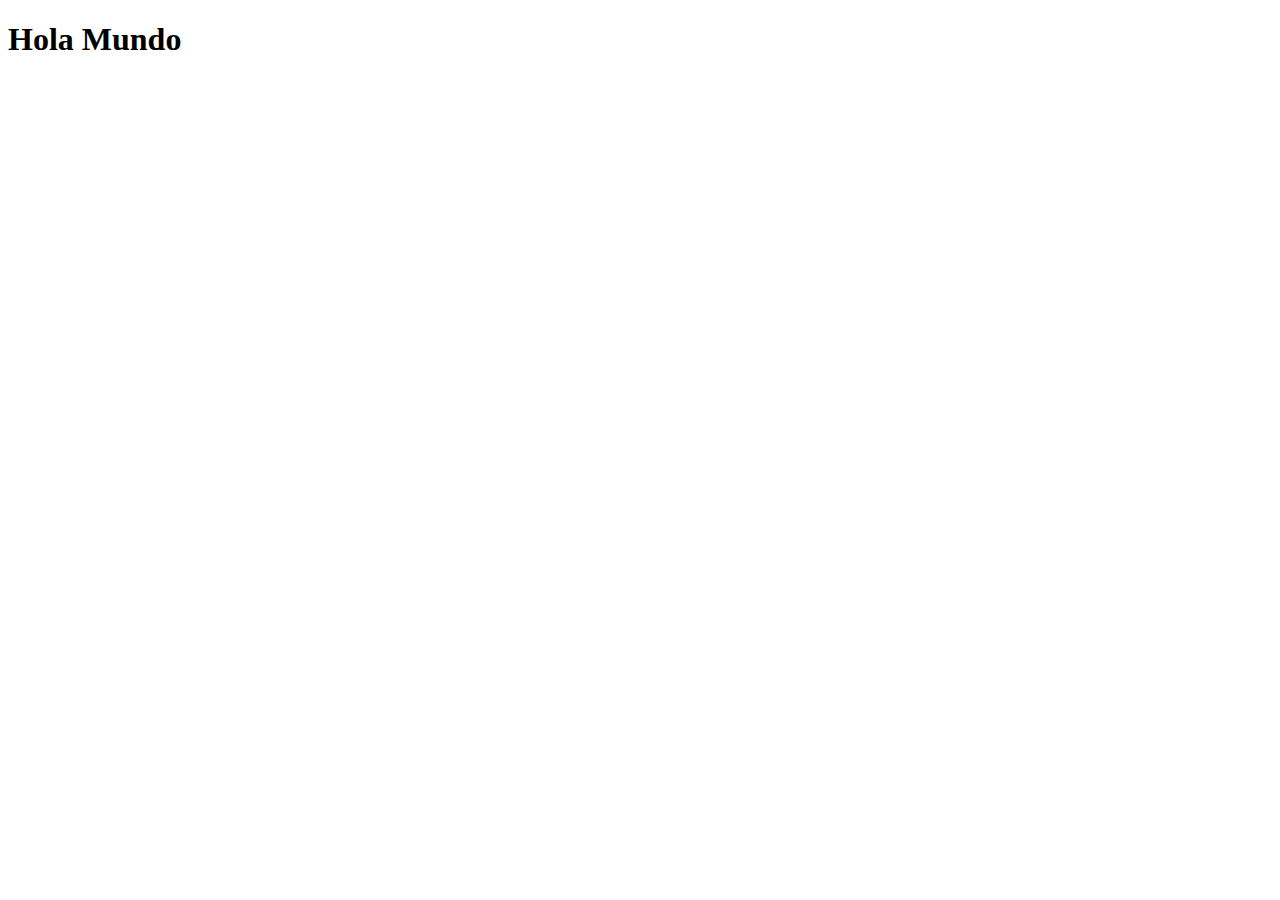
==== index.html @ 7c50d596 "Clase-1-Introducción a HTML" ====
<!DOCTYPE html>
<html lang="en">
<head>
    <meta charset="UTF-8">
    <meta name="viewport" content="width=device-width, initial-scale=1.0">
    <title>Diseñador Freelancer</title>
</head>
<body>
    <h1> Hola Mundo</h1>

    
</body>
</html>
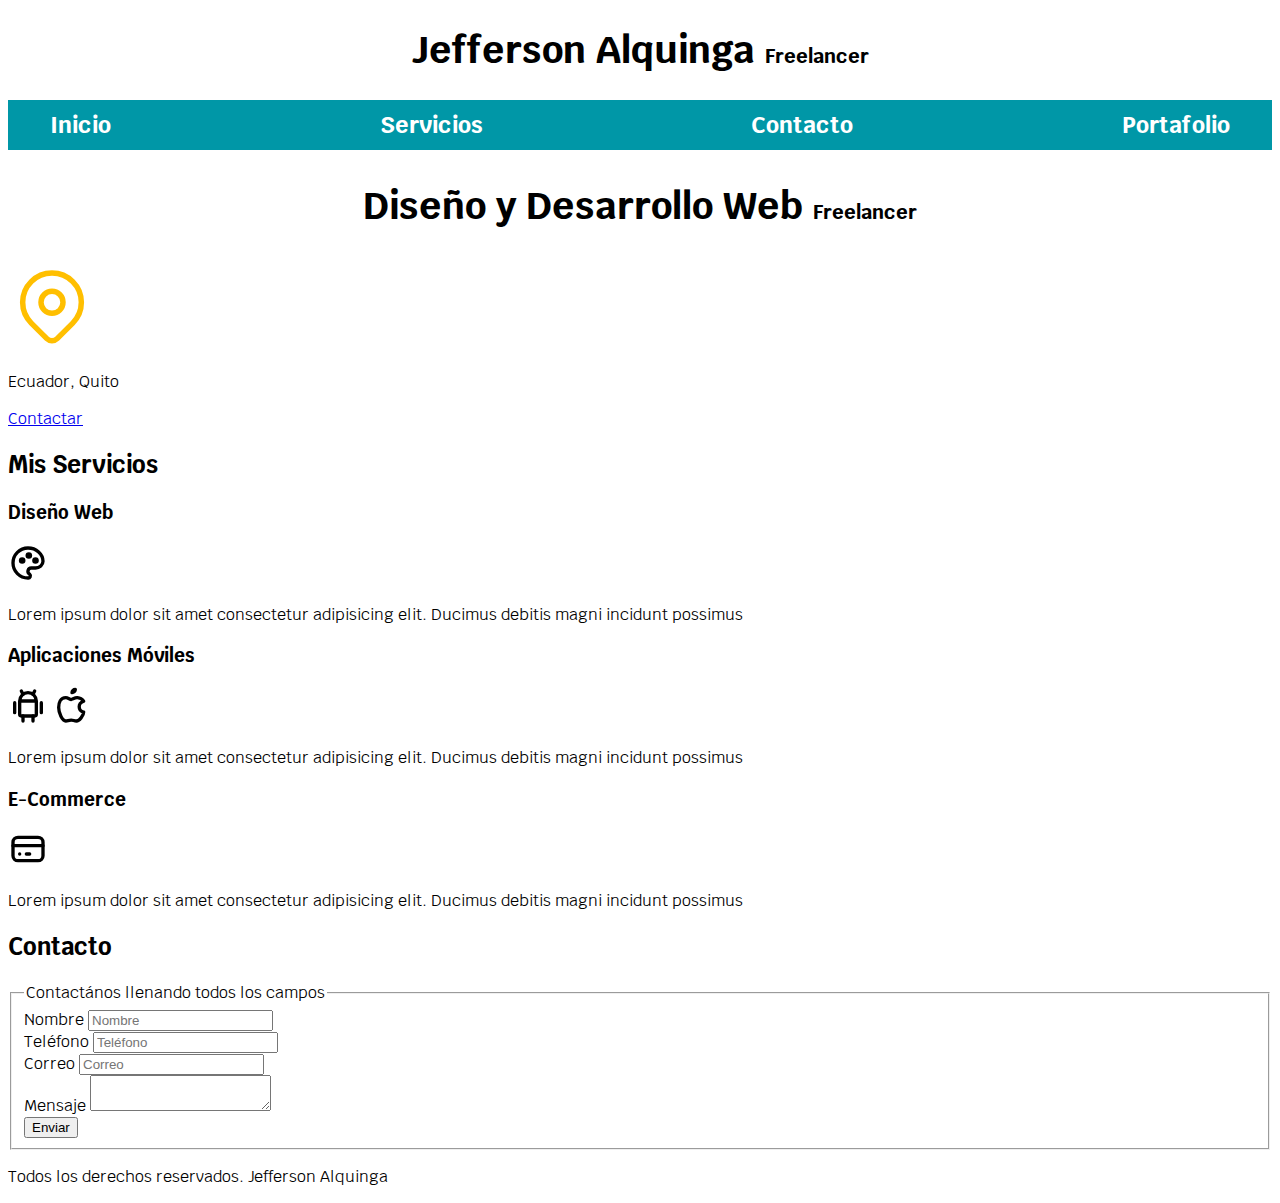
==== commit 6e8cb5e6: "Páginas web response" ====
--- a/index.html
+++ b/index.html
@@ -1,13 +1,157 @@
-<!DOCTYPE html>
-<html lang="en">
-<head>
-    <meta charset="UTF-8">
-    <meta name="viewport" content="width=device-width, initial-scale=1.0">
-    <title>Diseñador Freelancer</title>
+<!DOCTYPE html> <!--Esto dine la versión de HTML que estás utilizando en este caso HTML 5-->
+<html lang="en"> <!--Esto indica el idioma de la página-->
+
+<head> <!--//Aquí va la información que no se muestra en la página-->
+    <meta charset="UTF-8"> <!--//Esto indica el tipo de codificación de caracteres que se está utilizando-->
+    <meta name="viewport" content="Width=Device-Width, initial-scale=1.0">
+    <!--//Esto indica que la página se adapte a cualquier dispositivo-->
+    <title>Diseñador Freelancer</title> <!--//Esto indica el título de la página-->
+    <link rel="preload" href="css/normalize.css" as="style">
+    <link href="stylesheet" href="css/normalize.css">
+    <link
+        href="https://fonts.googleapis.com/css2?family=Krub:ital,wght@0,200;0,300;0,400;0,500;0,600;0,700;1,200;1,300;1,400;1,500;1,600;1,700&display=swap"
+        rel="stylesheet">
+    <link rel="preload" href="css/styles.css" as="style">
+    <link href="css/styles.css" rel="stylesheet">
+
 </head>
+
 <body>
-    <h1> Hola Mundo</h1>
+    <header>
+        <h1 class="titulo">Jefferson Alquinga <span>Freelancer</span></h1>
+    </header>
 
+    <div class="nav-bg">
+    <nav class="navegacion-principal contenedor ">
+        <a href="#">Inicio</a>
+        <a href="#">Servicios</a>
+        <a href="#">Contacto</a>
+        <a href="#">Portafolio</a>
+    </nav>
+    </div>
+    <h2 class="titulo">Diseño y Desarrollo Web <span>Freelancer</span></h2>
+
+        <svg xmlns="http://www.w3.org/2000/svg" class="icon icon-tabler icon-tabler-map-pin" width="88" height="88"
+            viewBox="0 0 24 24" stroke-width="1.5" stroke="#ffbf00" fill="none" stroke-linecap="round"
+            stroke-linejoin="round">
+            <path stroke="none" d="M0 0h24v24H0z" fill="none" />
+            <path d="M9 11a3 3 0 1 0 6 0a3 3 0 0 0 -6 0" />
+            <path d="M17.657 16.657l-4.243 4.243a2 2 0 0 1 -2.827 0l-4.244 -4.243a8 8 0 1 1 11.314 0z" />
+        </svg>
     
+
+    <p>Ecuador, Quito</p>
+    <a href="#"> Contactar</a>
+    </section>
+
+    <main>
+        <h2>Mis Servicios</h2>
+
+        <section>
+            <h3>Diseño Web</h3>
+            <P>
+                <svg xmlns="http://www.w3.org/2000/svg" class="icon icon-tabler icon-tabler-palette" width="40"
+                    height="40" viewBox="0 0 24 24" stroke-width="2" stroke="currentColor" fill="none"
+                    stroke-linecap="round" stroke-linejoin="round">
+                    <path stroke="none" d="M0 0h24v24H0z" fill="none" />
+                    <path
+                        d="M12 21a9 9 0 0 1 0 -18c4.97 0 9 3.582 9 8c0 1.06 -.474 2.078 -1.318 2.828c-.844 .75 -1.989 1.172 -3.182 1.172h-2.5a2 2 0 0 0 -1 3.75a1.3 1.3 0 0 1 -1 2.25" />
+                    <path d="M8.5 10.5m-1 0a1 1 0 1 0 2 0a1 1 0 1 0 -2 0" />
+                    <path d="M12.5 7.5m-1 0a1 1 0 1 0 2 0a1 1 0 1 0 -2 0" />
+                    <path d="M16.5 10.5m-1 0a1 1 0 1 0 2 0a1 1 0 1 0 -2 0" />
+                </svg>
+            </P>
+            <p>Lorem ipsum dolor sit amet consectetur adipisicing elit. Ducimus debitis magni incidunt possimus</p>
+
+        </section>
+
+        <section>
+            <h3>Aplicaciones Móviles</h3>
+            <p>
+                <svg xmlns="http://www.w3.org/2000/svg" class="icon icon-tabler icon-tabler-brand-android" width="40"
+                    height="40" viewBox="0 0 24 24" stroke-width="2" stroke="currentColor" fill="none"
+                    stroke-linecap="round" stroke-linejoin="round">
+                    <path stroke="none" d="M0 0h24v24H0z" fill="none" />
+                    <path d="M4 10l0 6" />
+                    <path d="M20 10l0 6" />
+                    <path d="M7 9h10v8a1 1 0 0 1 -1 1h-8a1 1 0 0 1 -1 -1v-8a5 5 0 0 1 10 0" />
+                    <path d="M8 3l1 2" />
+                    <path d="M16 3l-1 2" />
+                    <path d="M9 18l0 3" />
+                    <path d="M15 18l0 3" />
+                </svg>
+                <svg xmlns="http://www.w3.org/2000/svg" class="icon icon-tabler icon-tabler-brand-apple" width="40"
+                    height="40" viewBox="0 0 24 24" stroke-width="2" stroke="currentColor" fill="none"
+                    stroke-linecap="round" stroke-linejoin="round">
+                    <path stroke="none" d="M0 0h24v24H0z" fill="none" />
+                    <path
+                        d="M8.286 7.008c-3.216 0 -4.286 3.23 -4.286 5.92c0 3.229 2.143 8.072 4.286 8.072c1.165 -.05 1.799 -.538 3.214 -.538c1.406 0 1.607 .538 3.214 .538s4.286 -3.229 4.286 -5.381c-.03 -.011 -2.649 -.434 -2.679 -3.23c-.02 -2.335 2.589 -3.179 2.679 -3.228c-1.096 -1.606 -3.162 -2.113 -3.75 -2.153c-1.535 -.12 -3.032 1.077 -3.75 1.077c-.729 0 -2.036 -1.077 -3.214 -1.077z" />
+                    <path d="M12 4a2 2 0 0 0 2 -2a2 2 0 0 0 -2 2" />
+                </svg>
+
+            </p>
+            <p>Lorem ipsum dolor sit amet consectetur adipisicing elit. Ducimus debitis magni incidunt possimus</p>
+
+        </section>
+
+
+        <section>
+            <h3>E-Commerce</h3>
+            <p>
+                <svg xmlns="http://www.w3.org/2000/svg" class="icon icon-tabler icon-tabler-credit-card" width="40"
+                    height="40" viewBox="0 0 24 24" stroke-width="2" stroke="currentColor" fill="none"
+                    stroke-linecap="round" stroke-linejoin="round">
+                    <path stroke="none" d="M0 0h24v24H0z" fill="none" />
+                    <path d="M3 5m0 3a3 3 0 0 1 3 -3h12a3 3 0 0 1 3 3v8a3 3 0 0 1 -3 3h-12a3 3 0 0 1 -3 -3z" />
+                    <path d="M3 10l18 0" />
+                    <path d="M7 15l.01 0" />
+                    <path d="M11 15l2 0" />
+                </svg>
+            </p>
+            <p>Lorem ipsum dolor sit amet consectetur adipisicing elit. Ducimus debitis magni incidunt possimus</p>
+        </section>
+    </main>
+
+    <section>
+
+        <h2> Contacto</h2>
+        <form>
+            <fieldset>
+
+                <legend>Contactános llenando todos los campos </legend>
+                <div>
+                    <label>Nombre</label>
+                    <input type="text" placeholder="Nombre">
+                </div>
+                <div>
+                    <label> Teléfono</label>
+                    <input type="tel" placeholder="Teléfono">
+                </div>
+                <div>
+                    <label>Correo</label>
+                    <input type="email" placeholder="Correo">
+                </div>
+                <div>
+                    <label>Mensaje</label>
+                    <textarea></textarea>
+                </div>
+                <div>
+                    <input type="submit" value="Enviar">
+                </div>
+
+            </fieldset>
+
+        </form>
+    </section>
+
+
+    <footer>
+        <p> Todos los derechos reservados. Jefferson Alquinga</p>
+    </footer>
 </body>
+
+
+
+
+
 </html>--- a/css/styles.css
+++ b/css/styles.css
@@ -0,0 +1,58 @@
+:root {
+  --blanco: #ffffff;
+  --oscuro: #212121;
+  --primario: #ffc107;
+  --secundario: #0097a7;
+  --gris: #757575;
+  --fuente-principal: 3.8rem;
+}
+
+html {
+  font-size: 62.5%;
+}
+body {
+  font-size: 16px; /* 1 rem = 10px */
+  font-family: "Krub", sans-serif;
+}
+.titulo {
+  text-align: center;
+  font-size: 3.8rem;
+}
+
+.titulo span {
+  font-size: 2rem;
+}
+
+.contenedor {
+  max-width: 120rem;
+  margin: 0 auto;
+}
+
+.nav-bg {
+  background-color: var(--secundario);
+}
+.navegacion-principal {
+  display: flex;
+  flex-direction: column;
+}
+@media screen and (min-width: 768px) {
+  .navegacion-principal {
+    flex-direction: row;
+    justify-content: space-between;
+  }
+}
+
+.navegacion-principal a {
+  display: block;
+  text-align: center;
+
+  color: var(--blanco);
+  text-decoration: none;
+  font-size: 2.3rem;
+  font-weight: 800;
+  padding: 1rem;
+}
+.navegacion-principal a:hover {
+  background-color: var(--primario);
+  color: var(--oscuro);
+}
--- a/css/styles.css
+++ b/css/styles.css
@@ -0,0 +1,58 @@
+:root {
+  --blanco: #ffffff;
+  --oscuro: #212121;
+  --primario: #ffc107;
+  --secundario: #0097a7;
+  --gris: #757575;
+  --fuente-principal: 3.8rem;
+}
+
+html {
+  font-size: 62.5%;
+}
+body {
+  font-size: 16px; /* 1 rem = 10px */
+  font-family: "Krub", sans-serif;
+}
+.titulo {
+  text-align: center;
+  font-size: 3.8rem;
+}
+
+.titulo span {
+  font-size: 2rem;
+}
+
+.contenedor {
+  max-width: 120rem;
+  margin: 0 auto;
+}
+
+.nav-bg {
+  background-color: var(--secundario);
+}
+.navegacion-principal {
+  display: flex;
+  flex-direction: column;
+}
+@media screen and (min-width: 768px) {
+  .navegacion-principal {
+    flex-direction: row;
+    justify-content: space-between;
+  }
+}
+
+.navegacion-principal a {
+  display: block;
+  text-align: center;
+
+  color: var(--blanco);
+  text-decoration: none;
+  font-size: 2.3rem;
+  font-weight: 800;
+  padding: 1rem;
+}
+.navegacion-principal a:hover {
+  background-color: var(--primario);
+  color: var(--oscuro);
+}
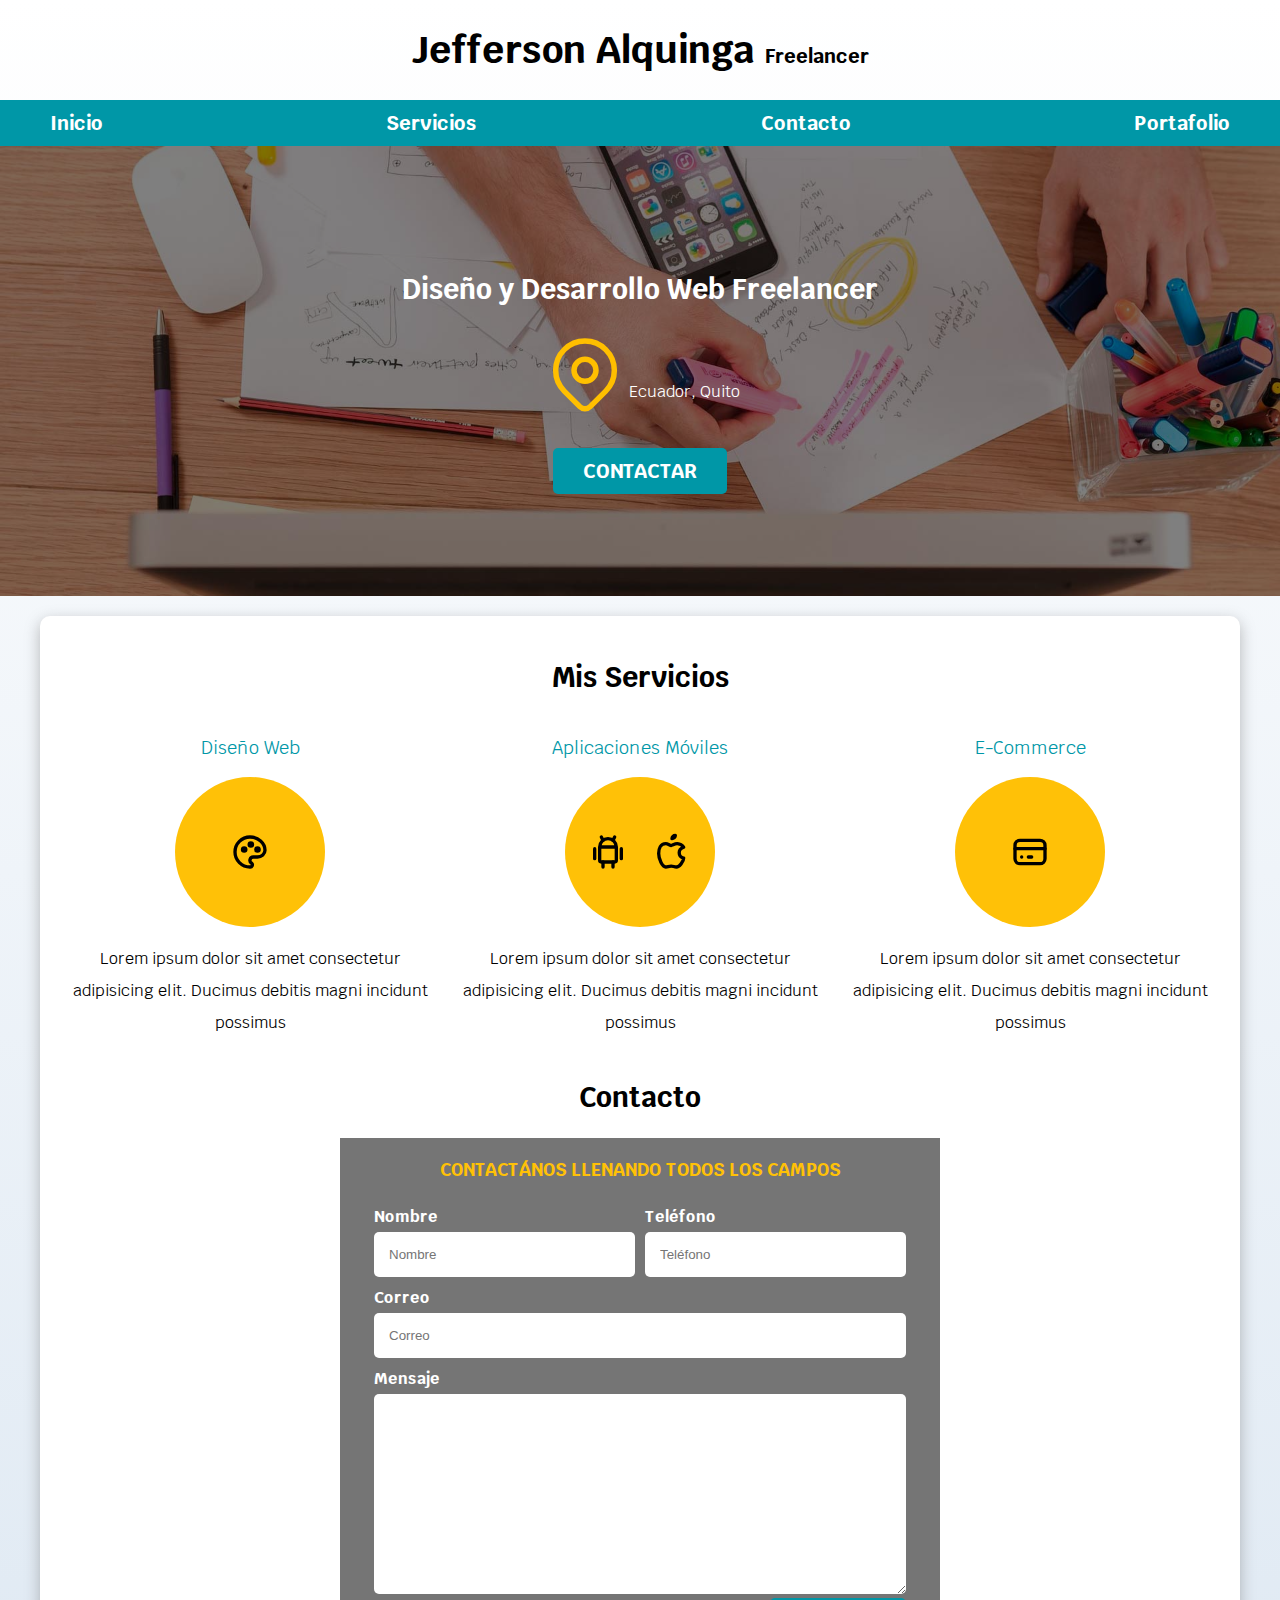
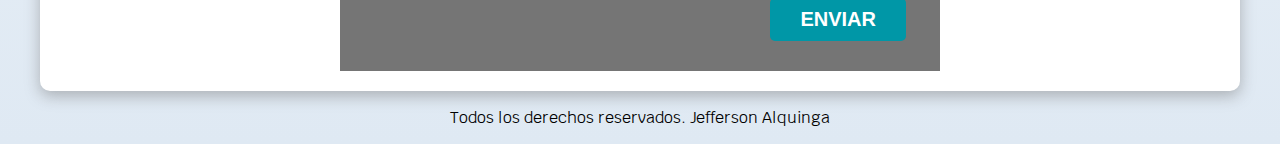
==== commit 11b9c328: "Sitio Freelancer Finalizado" ====
--- a/index.html
+++ b/index.html
@@ -6,6 +6,8 @@
     <meta name="viewport" content="Width=Device-Width, initial-scale=1.0">
     <!--//Esto indica que la página se adapte a cualquier dispositivo-->
     <title>Diseñador Freelancer</title> <!--//Esto indica el título de la página-->
+
+
     <link rel="preload" href="css/normalize.css" as="style">
     <link href="stylesheet" href="css/normalize.css">
     <link
@@ -20,138 +22,159 @@
     <header>
         <h1 class="titulo">Jefferson Alquinga <span>Freelancer</span></h1>
     </header>
+    <!--  -->
+    <div class="nav-bg">
+        <nav class="navegacion-principal contenedor ">
+            <a href="#">Inicio</a>
+            <a href="#">Servicios</a>
+            <a href="#">Contacto</a>
+            <a href="#">Portafolio</a>
+        </nav>
+    </div>
+    <section class="hero">
+        <div class="contenido-hero">
+            <h2>Diseño y Desarrollo Web <span>Freelancer</span></h2>
 
-    <div class="nav-bg">
-    <nav class="navegacion-principal contenedor ">
-        <a href="#">Inicio</a>
-        <a href="#">Servicios</a>
-        <a href="#">Contacto</a>
-        <a href="#">Portafolio</a>
-    </nav>
-    </div>
-    <h2 class="titulo">Diseño y Desarrollo Web <span>Freelancer</span></h2>
+            <div class="ubicacion">
+                <svg xmlns="http://www.w3.org/2000/svg" class="icon icon-tabler icon-tabler-map-pin" width="88"
+                    height="88" viewBox="0 0 24 24" stroke-width="1.5" stroke="#ffbf00" fill="none"
+                    stroke-linecap="round" stroke-linejoin="round">
+                    <path stroke="none" d="M0 0h24v24H0z" fill="none" />
+                    <path d="M9 11a3 3 0 1 0 6 0a3 3 0 0 0 -6 0" />
+                    <path d="M17.657 16.657l-4.243 4.243a2 2 0 0 1 -2.827 0l-4.244 -4.243a8 8 0 1 1 11.314 0z" />
+                </svg>
+                <p>Ecuador, Quito</p>
+            </div>
 
-        <svg xmlns="http://www.w3.org/2000/svg" class="icon icon-tabler icon-tabler-map-pin" width="88" height="88"
-            viewBox="0 0 24 24" stroke-width="1.5" stroke="#ffbf00" fill="none" stroke-linecap="round"
-            stroke-linejoin="round">
-            <path stroke="none" d="M0 0h24v24H0z" fill="none" />
-            <path d="M9 11a3 3 0 1 0 6 0a3 3 0 0 0 -6 0" />
-            <path d="M17.657 16.657l-4.243 4.243a2 2 0 0 1 -2.827 0l-4.244 -4.243a8 8 0 1 1 11.314 0z" />
-        </svg>
-    
 
-    <p>Ecuador, Quito</p>
-    <a href="#"> Contactar</a>
+
+            <a class="boton" href="#"> Contactar</a>
+        </div><!-- ubicacion contenido-hero -->
+
+
     </section>
 
-    <main>
+    <main class="contenedor   sombra">
         <h2>Mis Servicios</h2>
 
-        <section>
-            <h3>Diseño Web</h3>
-            <P>
-                <svg xmlns="http://www.w3.org/2000/svg" class="icon icon-tabler icon-tabler-palette" width="40"
-                    height="40" viewBox="0 0 24 24" stroke-width="2" stroke="currentColor" fill="none"
-                    stroke-linecap="round" stroke-linejoin="round">
-                    <path stroke="none" d="M0 0h24v24H0z" fill="none" />
-                    <path
-                        d="M12 21a9 9 0 0 1 0 -18c4.97 0 9 3.582 9 8c0 1.06 -.474 2.078 -1.318 2.828c-.844 .75 -1.989 1.172 -3.182 1.172h-2.5a2 2 0 0 0 -1 3.75a1.3 1.3 0 0 1 -1 2.25" />
-                    <path d="M8.5 10.5m-1 0a1 1 0 1 0 2 0a1 1 0 1 0 -2 0" />
-                    <path d="M12.5 7.5m-1 0a1 1 0 1 0 2 0a1 1 0 1 0 -2 0" />
-                    <path d="M16.5 10.5m-1 0a1 1 0 1 0 2 0a1 1 0 1 0 -2 0" />
-                </svg>
-            </P>
-            <p>Lorem ipsum dolor sit amet consectetur adipisicing elit. Ducimus debitis magni incidunt possimus</p>
 
-        </section>
-
-        <section>
-            <h3>Aplicaciones Móviles</h3>
-            <p>
-                <svg xmlns="http://www.w3.org/2000/svg" class="icon icon-tabler icon-tabler-brand-android" width="40"
-                    height="40" viewBox="0 0 24 24" stroke-width="2" stroke="currentColor" fill="none"
-                    stroke-linecap="round" stroke-linejoin="round">
-                    <path stroke="none" d="M0 0h24v24H0z" fill="none" />
-                    <path d="M4 10l0 6" />
-                    <path d="M20 10l0 6" />
-                    <path d="M7 9h10v8a1 1 0 0 1 -1 1h-8a1 1 0 0 1 -1 -1v-8a5 5 0 0 1 10 0" />
-                    <path d="M8 3l1 2" />
-                    <path d="M16 3l-1 2" />
-                    <path d="M9 18l0 3" />
-                    <path d="M15 18l0 3" />
-                </svg>
-                <svg xmlns="http://www.w3.org/2000/svg" class="icon icon-tabler icon-tabler-brand-apple" width="40"
-                    height="40" viewBox="0 0 24 24" stroke-width="2" stroke="currentColor" fill="none"
-                    stroke-linecap="round" stroke-linejoin="round">
-                    <path stroke="none" d="M0 0h24v24H0z" fill="none" />
-                    <path
-                        d="M8.286 7.008c-3.216 0 -4.286 3.23 -4.286 5.92c0 3.229 2.143 8.072 4.286 8.072c1.165 -.05 1.799 -.538 3.214 -.538c1.406 0 1.607 .538 3.214 .538s4.286 -3.229 4.286 -5.381c-.03 -.011 -2.649 -.434 -2.679 -3.23c-.02 -2.335 2.589 -3.179 2.679 -3.228c-1.096 -1.606 -3.162 -2.113 -3.75 -2.153c-1.535 -.12 -3.032 1.077 -3.75 1.077c-.729 0 -2.036 -1.077 -3.214 -1.077z" />
-                    <path d="M12 4a2 2 0 0 0 2 -2a2 2 0 0 0 -2 2" />
-                </svg>
-
-            </p>
-            <p>Lorem ipsum dolor sit amet consectetur adipisicing elit. Ducimus debitis magni incidunt possimus</p>
-
-        </section>
+        <!-- Comienzo de la clase servicios -->
+        <div class="servicios">
 
 
-        <section>
-            <h3>E-Commerce</h3>
-            <p>
-                <svg xmlns="http://www.w3.org/2000/svg" class="icon icon-tabler icon-tabler-credit-card" width="40"
-                    height="40" viewBox="0 0 24 24" stroke-width="2" stroke="currentColor" fill="none"
-                    stroke-linecap="round" stroke-linejoin="round">
-                    <path stroke="none" d="M0 0h24v24H0z" fill="none" />
-                    <path d="M3 5m0 3a3 3 0 0 1 3 -3h12a3 3 0 0 1 3 3v8a3 3 0 0 1 -3 3h-12a3 3 0 0 1 -3 -3z" />
-                    <path d="M3 10l18 0" />
-                    <path d="M7 15l.01 0" />
-                    <path d="M11 15l2 0" />
-                </svg>
-            </p>
-            <p>Lorem ipsum dolor sit amet consectetur adipisicing elit. Ducimus debitis magni incidunt possimus</p>
+            <section class="servicio">
+                <h3>Diseño Web</h3>
+                <div class="iconos">
+                    <svg xmlns="http://www.w3.org/2000/svg" class="icon icon-tabler icon-tabler-palette" width="40"
+                        height="40" viewBox="0 0 24 24" stroke-width="2" stroke="currentColor" fill="none"
+                        stroke-linecap="round" stroke-linejoin="round">
+                        <path stroke="none" d="M0 0h24v24H0z" fill="none" />
+                        <path
+                            d="M12 21a9 9 0 0 1 0 -18c4.97 0 9 3.582 9 8c0 1.06 -.474 2.078 -1.318 2.828c-.844 .75 -1.989 1.172 -3.182 1.172h-2.5a2 2 0 0 0 -1 3.75a1.3 1.3 0 0 1 -1 2.25" />
+                        <path d="M8.5 10.5m-1 0a1 1 0 1 0 2 0a1 1 0 1 0 -2 0" />
+                        <path d="M12.5 7.5m-1 0a1 1 0 1 0 2 0a1 1 0 1 0 -2 0" />
+                        <path d="M16.5 10.5m-1 0a1 1 0 1 0 2 0a1 1 0 1 0 -2 0" />
+                    </svg>
+                </div>
+                <p>Lorem ipsum dolor sit amet consectetur adipisicing elit. Ducimus debitis magni incidunt possimus</p>
+
+            </section>
+
+            <section class="servicio">
+                <h3>Aplicaciones Móviles</h3>
+                <div class="iconos">
+
+                    <svg xmlns="http://www.w3.org/2000/svg" class="icon icon-tabler icon-tabler-brand-android"
+                        width="40" height="40" viewBox="0 0 24 24" stroke-width="2" stroke="currentColor" fill="none"
+                        stroke-linecap="round" stroke-linejoin="round">
+                        <path stroke="none" d="M0 0h24v24H0z" fill="none" />
+                        <path d="M4 10l0 6" />
+                        <path d="M20 10l0 6" />
+                        <path d="M7 9h10v8a1 1 0 0 1 -1 1h-8a1 1 0 0 1 -1 -1v-8a5 5 0 0 1 10 0" />
+                        <path d="M8 3l1 2" />
+                        <path d="M16 3l-1 2" />
+                        <path d="M9 18l0 3" />
+                        <path d="M15 18l0 3" />
+                    </svg>
+
+
+                    <svg xmlns="http://www.w3.org/2000/svg" class="icon icon-tabler icon-tabler-brand-apple" width="40"
+                        height="40" viewBox="0 0 24 24" stroke-width="2" stroke="currentColor" fill="none"
+                        stroke-linecap="round" stroke-linejoin="round">
+                        <path stroke="none" d="M0 0h24v24H0z" fill="none" />
+                        <path
+                            d="M8.286 7.008c-3.216 0 -4.286 3.23 -4.286 5.92c0 3.229 2.143 8.072 4.286 8.072c1.165 -.05 1.799 -.538 3.214 -.538c1.406 0 1.607 .538 3.214 .538s4.286 -3.229 4.286 -5.381c-.03 -.011 -2.649 -.434 -2.679 -3.23c-.02 -2.335 2.589 -3.179 2.679 -3.228c-1.096 -1.606 -3.162 -2.113 -3.75 -2.153c-1.535 -.12 -3.032 1.077 -3.75 1.077c-.729 0 -2.036 -1.077 -3.214 -1.077z" />
+                        <path d="M12 4a2 2 0 0 0 2 -2a2 2 0 0 0 -2 2" />
+                    </svg>
+
+                </div>
+                <p>Lorem ipsum dolor sit amet consectetur adipisicing elit. Ducimus debitis magni incidunt possimus</p>
+
+            </section>
+
+
+            <section class="servicio">
+                <h3>E-Commerce</h3>
+                <div class="iconos">
+                    <svg xmlns="http://www.w3.org/2000/svg" class="icon icon-tabler icon-tabler-credit-card" width="40"
+                        height="40" viewBox="0 0 24 24" stroke-width="2" stroke="currentColor" fill="none"
+                        stroke-linecap="round" stroke-linejoin="round">
+                        <path stroke="none" d="M0 0h24v24H0z" fill="none" />
+                        <path d="M3 5m0 3a3 3 0 0 1 3 -3h12a3 3 0 0 1 3 3v8a3 3 0 0 1 -3 3h-12a3 3 0 0 1 -3 -3z" />
+                        <path d="M3 10l18 0" />
+                        <path d="M7 15l.01 0" />
+                        <path d="M11 15l2 0" />
+                    </svg>
+                </div>
+                <p>Lorem ipsum dolor sit amet consectetur adipisicing elit. Ducimus debitis magni incidunt possimus</p>
+            </section>
+
+        </div> <!-- cierre de la clase servicios -->
+
+
+        <section class="servicio">
+
+            <h2> Contacto</h2>
+            <form class=" formulario">
+
+                <fieldset>
+
+                    <legend>Contactános llenando todos los campos </legend>
+                    <div class="contenedor-campos">
+                        
+
+                        <div class="contenidoformulario">
+                            <label>Nombre</label>
+                            <input class="input-text" type="text" placeholder="Nombre">
+                        </div>
+                        <div class="contenidoformulario">
+                            <label> Teléfono</label>
+                            <input class="input-text" type="tel" placeholder="Teléfono">
+                        </div>
+                        <div class="contenidoformulario">
+                            <label>Correo</label>
+                            <input class="input-text" type="email" placeholder="Correo">
+                        </div>
+                        <div class="contenidoformulario">
+                            <label>Mensaje</label>
+                            <textarea class="input-text"></textarea>
+                        </div>
+                    </div>
+                    <!-- FIN DE DIV FORMULAR -->
+
+                    <div class="alinear-derecha flex">
+                        <input class="boton w-sm-100" type="submit" value="Enviar">
+                    </div>
+
+                </fieldset>
+
+            </form>
         </section>
     </main>
 
-    <section>
-
-        <h2> Contacto</h2>
-        <form>
-            <fieldset>
-
-                <legend>Contactános llenando todos los campos </legend>
-                <div>
-                    <label>Nombre</label>
-                    <input type="text" placeholder="Nombre">
-                </div>
-                <div>
-                    <label> Teléfono</label>
-                    <input type="tel" placeholder="Teléfono">
-                </div>
-                <div>
-                    <label>Correo</label>
-                    <input type="email" placeholder="Correo">
-                </div>
-                <div>
-                    <label>Mensaje</label>
-                    <textarea></textarea>
-                </div>
-                <div>
-                    <input type="submit" value="Enviar">
-                </div>
-
-            </fieldset>
-
-        </form>
-    </section>
-
-
-    <footer>
+    <footer class="footer">
         <p> Todos los derechos reservados. Jefferson Alquinga</p>
     </footer>
 </body>
 
-
-
-
-
 </html>--- a/css/styles.css
+++ b/css/styles.css
@@ -1,22 +1,54 @@
+/* *{ 
+  margin: 15px;
+  border: 2px solid red;
+ 
+} */
 :root {
   --blanco: #ffffff;
   --oscuro: #212121;
   --primario: #ffc107;
   --secundario: #0097a7;
   --gris: #757575;
-  --fuente-principal: 3.8rem;
-}
+  --grisClaro: #DFE9F3;
+
+}
+
+
+/* Esto es un comentario */
+
 
 html {
   font-size: 62.5%;
-}
+  box-sizing: border-box;
+  scroll-snap-type: y mandatory;
+  /*hack para que el tamaño de la fuente sea 10px */
+}
+
+
+*,*:before, *:after{
+  box-sizing: inherit ;
+}
+
 body {
-  font-size: 16px; /* 1 rem = 10px */
-  font-family: "Krub", sans-serif;
-}
-.titulo {
-  text-align: center;
-  font-size: 3.8rem;
+  font-size: 16px; /* 1rem = 10px */
+  font-family: 'Krub', sans-serif;
+  margin: 0 auto;
+  background-image: linear-gradient(to top, var(--grisClaro) 0%, var(--blanco) 100% );
+}
+
+h1{
+  font-size:3.8rem;
+
+}
+h2{
+font-size:2.8rem;
+}
+h3{
+font-size:1.8rem;
+}
+
+h1,h2,h3 {
+  text-align: center;
 }
 
 .titulo span {
@@ -28,9 +60,66 @@
   margin: 0 auto;
 }
 
+.boton{ 
+  background-color: var(--secundario);
+  color: var(--blanco);
+  padding: 1rem 3rem;
+  margin-top: 3rem;
+  font-size: 2rem;
+  text-decoration: none;
+  text-transform: uppercase;
+  font-weight: bold;
+  border-radius: .5rem;
+  width: 90%;
+  text-align: center;
+  border: none;
+}
+
+@media screen and (min-width: 768px) {
+   .boton {
+    width: auto;
+    }
+  }
+
+.boton:hover{
+  cursor: pointer;
+  
+
+}
+.sombra{
+box-shadow: 0px 5px 15px 0px rgba(112,112,112,0.48);
+background-color: var(--blanco);
+padding: 2rem;
+border-radius: 1rem;
+}
+
+
+.w-sm-100{
+  width: 100%;
+}
+
+@media screen and (min-width: 768px) {
+   .w-sm-100{
+    width: auto;
+}
+}
+
+
+
+.flex{
+  display: flex;
+  
+}
+.alinear-derecha{
+  justify-content: flex-end;
+}
+
+
 .nav-bg {
   background-color: var(--secundario);
 }
+
+/* Navegación Principal */
 .navegacion-principal {
   display: flex;
   flex-direction: column;
@@ -48,11 +137,172 @@
 
   color: var(--blanco);
   text-decoration: none;
-  font-size: 2.3rem;
-  font-weight: 800;
+  font-size: 2rem;
+  font-weight: 700;
   padding: 1rem;
 }
 .navegacion-principal a:hover {
   background-color: var(--primario);
-  color: var(--oscuro);
-}
+  color:var(--oscuro);
+}
+
+
+.hero{ 
+  background-image: url(../img/hero.jpg);
+  background-repeat: no-repeat;
+  background-size: cover;
+  height: 450px;
+  position: relative;
+  margin-bottom: 2rem;
+
+}
+
+.contenido-hero {
+  position: absolute;
+  background-color: rgb(0, 0, 0,.5 );
+
+  width: 100%;
+  height: 100%;
+  display: flex;
+  flex-direction: column;
+  align-items: center;
+  justify-content: center;
+ 
+}
+
+.contenido-hero h2,
+.contenido-hero p{
+  color: var(--blanco);
+
+}
+.ubicacion{
+display: flex;
+align-items:flex-end;
+}
+
+.servicios,
+.navegacion-principal,
+.formulario{
+  scroll-snap-align: center;
+  scroll-snap-stop: always;
+
+}
+/* Sección de servicios */
+@media screen and (min-width: 768px) {
+  .servicios{
+    display: grid;
+    grid-template-columns:repeat(3,1fr);
+    column-gap: 1rem;
+    
+    }
+}
+
+
+/* Sección de ICONOS */ 
+
+.servicio{
+  display: flex;
+  flex-direction: column;
+  align-items: center;
+  
+
+}
+.servicio h3{
+  color: var(--secundario);
+  font-weight: normal;
+
+}
+.servicio p{
+  line-height: 2;
+  text-align: center;
+}
+
+.servicio .iconos{
+  height: 15rem;
+  width: 15rem;
+  background-color: var(--primario);
+  border-radius: 50%;
+  display: flex;
+  align-items: center;
+  justify-content: space-evenly;
+  
+}
+/* Sección de contacto */
+
+.formulario{
+background-color: var(--gris );
+width: min(60rem, 100%);
+margin: 0 auto;
+padding: 2rem;
+
+}
+
+.formulario fieldset{
+  border: none;
+}
+
+.formulario legend{
+  text-align: center;
+  font-size: 1.8rem;
+  text-transform: uppercase;
+  font-weight: 700;
+  margin-bottom: 2rem;
+  color: var(--primario);
+  
+}
+
+.formulario .campo{
+  margin-bottom: 2rem;
+  display: flex;
+  align-items: center;
+}
+
+
+@media screen and (min-width: 768px) {
+  .contenedor-campos{
+    display: grid;
+    grid-template-columns: repeat(2, 1fr);
+    grid-template-rows: auto auto 20rem;
+    column-gap: 1rem;
+
+    }
+}
+
+.contenidoformulario:nth-child(3),.contenidoformulario:nth-child(4){
+  grid-column: 1/3;
+
+}
+
+
+.contenidoformulario{
+ margin-bottom: 1rem;
+}
+
+
+ 
+.contenidoformulario label{
+  color: var(--blanco);
+  font-weight: bold;
+  margin-bottom: .5rem;
+  display: block;
+}
+
+
+.contenidoformulario textarea{
+  height: 20rem;
+}
+
+
+.input-text{
+  width: 100%;
+  border: none;
+  padding: 1.5rem;
+  border-radius: .5rem;
+
+}
+
+.footer{
+
+  text-align: center;
+
+}
--- a/css/styles.css
+++ b/css/styles.css
@@ -1,22 +1,54 @@
+/* *{ 
+  margin: 15px;
+  border: 2px solid red;
+ 
+} */
 :root {
   --blanco: #ffffff;
   --oscuro: #212121;
   --primario: #ffc107;
   --secundario: #0097a7;
   --gris: #757575;
-  --fuente-principal: 3.8rem;
-}
+  --grisClaro: #DFE9F3;
+
+}
+
+
+/* Esto es un comentario */
+
 
 html {
   font-size: 62.5%;
-}
+  box-sizing: border-box;
+  scroll-snap-type: y mandatory;
+  /*hack para que el tamaño de la fuente sea 10px */
+}
+
+
+*,*:before, *:after{
+  box-sizing: inherit ;
+}
+
 body {
-  font-size: 16px; /* 1 rem = 10px */
-  font-family: "Krub", sans-serif;
-}
-.titulo {
-  text-align: center;
-  font-size: 3.8rem;
+  font-size: 16px; /* 1rem = 10px */
+  font-family: 'Krub', sans-serif;
+  margin: 0 auto;
+  background-image: linear-gradient(to top, var(--grisClaro) 0%, var(--blanco) 100% );
+}
+
+h1{
+  font-size:3.8rem;
+
+}
+h2{
+font-size:2.8rem;
+}
+h3{
+font-size:1.8rem;
+}
+
+h1,h2,h3 {
+  text-align: center;
 }
 
 .titulo span {
@@ -28,9 +60,66 @@
   margin: 0 auto;
 }
 
+.boton{ 
+  background-color: var(--secundario);
+  color: var(--blanco);
+  padding: 1rem 3rem;
+  margin-top: 3rem;
+  font-size: 2rem;
+  text-decoration: none;
+  text-transform: uppercase;
+  font-weight: bold;
+  border-radius: .5rem;
+  width: 90%;
+  text-align: center;
+  border: none;
+}
+
+@media screen and (min-width: 768px) {
+   .boton {
+    width: auto;
+    }
+  }
+
+.boton:hover{
+  cursor: pointer;
+  
+
+}
+.sombra{
+box-shadow: 0px 5px 15px 0px rgba(112,112,112,0.48);
+background-color: var(--blanco);
+padding: 2rem;
+border-radius: 1rem;
+}
+
+
+.w-sm-100{
+  width: 100%;
+}
+
+@media screen and (min-width: 768px) {
+   .w-sm-100{
+    width: auto;
+}
+}
+
+
+
+.flex{
+  display: flex;
+  
+}
+.alinear-derecha{
+  justify-content: flex-end;
+}
+
+
 .nav-bg {
   background-color: var(--secundario);
 }
+
+/* Navegación Principal */
 .navegacion-principal {
   display: flex;
   flex-direction: column;
@@ -48,11 +137,172 @@
 
   color: var(--blanco);
   text-decoration: none;
-  font-size: 2.3rem;
-  font-weight: 800;
+  font-size: 2rem;
+  font-weight: 700;
   padding: 1rem;
 }
 .navegacion-principal a:hover {
   background-color: var(--primario);
-  color: var(--oscuro);
-}
+  color:var(--oscuro);
+}
+
+
+.hero{ 
+  background-image: url(../img/hero.jpg);
+  background-repeat: no-repeat;
+  background-size: cover;
+  height: 450px;
+  position: relative;
+  margin-bottom: 2rem;
+
+}
+
+.contenido-hero {
+  position: absolute;
+  background-color: rgb(0, 0, 0,.5 );
+
+  width: 100%;
+  height: 100%;
+  display: flex;
+  flex-direction: column;
+  align-items: center;
+  justify-content: center;
+ 
+}
+
+.contenido-hero h2,
+.contenido-hero p{
+  color: var(--blanco);
+
+}
+.ubicacion{
+display: flex;
+align-items:flex-end;
+}
+
+.servicios,
+.navegacion-principal,
+.formulario{
+  scroll-snap-align: center;
+  scroll-snap-stop: always;
+
+}
+/* Sección de servicios */
+@media screen and (min-width: 768px) {
+  .servicios{
+    display: grid;
+    grid-template-columns:repeat(3,1fr);
+    column-gap: 1rem;
+    
+    }
+}
+
+
+/* Sección de ICONOS */ 
+
+.servicio{
+  display: flex;
+  flex-direction: column;
+  align-items: center;
+  
+
+}
+.servicio h3{
+  color: var(--secundario);
+  font-weight: normal;
+
+}
+.servicio p{
+  line-height: 2;
+  text-align: center;
+}
+
+.servicio .iconos{
+  height: 15rem;
+  width: 15rem;
+  background-color: var(--primario);
+  border-radius: 50%;
+  display: flex;
+  align-items: center;
+  justify-content: space-evenly;
+  
+}
+/* Sección de contacto */
+
+.formulario{
+background-color: var(--gris );
+width: min(60rem, 100%);
+margin: 0 auto;
+padding: 2rem;
+
+}
+
+.formulario fieldset{
+  border: none;
+}
+
+.formulario legend{
+  text-align: center;
+  font-size: 1.8rem;
+  text-transform: uppercase;
+  font-weight: 700;
+  margin-bottom: 2rem;
+  color: var(--primario);
+  
+}
+
+.formulario .campo{
+  margin-bottom: 2rem;
+  display: flex;
+  align-items: center;
+}
+
+
+@media screen and (min-width: 768px) {
+  .contenedor-campos{
+    display: grid;
+    grid-template-columns: repeat(2, 1fr);
+    grid-template-rows: auto auto 20rem;
+    column-gap: 1rem;
+
+    }
+}
+
+.contenidoformulario:nth-child(3),.contenidoformulario:nth-child(4){
+  grid-column: 1/3;
+
+}
+
+
+.contenidoformulario{
+ margin-bottom: 1rem;
+}
+
+
+ 
+.contenidoformulario label{
+  color: var(--blanco);
+  font-weight: bold;
+  margin-bottom: .5rem;
+  display: block;
+}
+
+
+.contenidoformulario textarea{
+  height: 20rem;
+}
+
+
+.input-text{
+  width: 100%;
+  border: none;
+  padding: 1.5rem;
+  border-radius: .5rem;
+
+}
+
+.footer{
+
+  text-align: center;
+
+}
